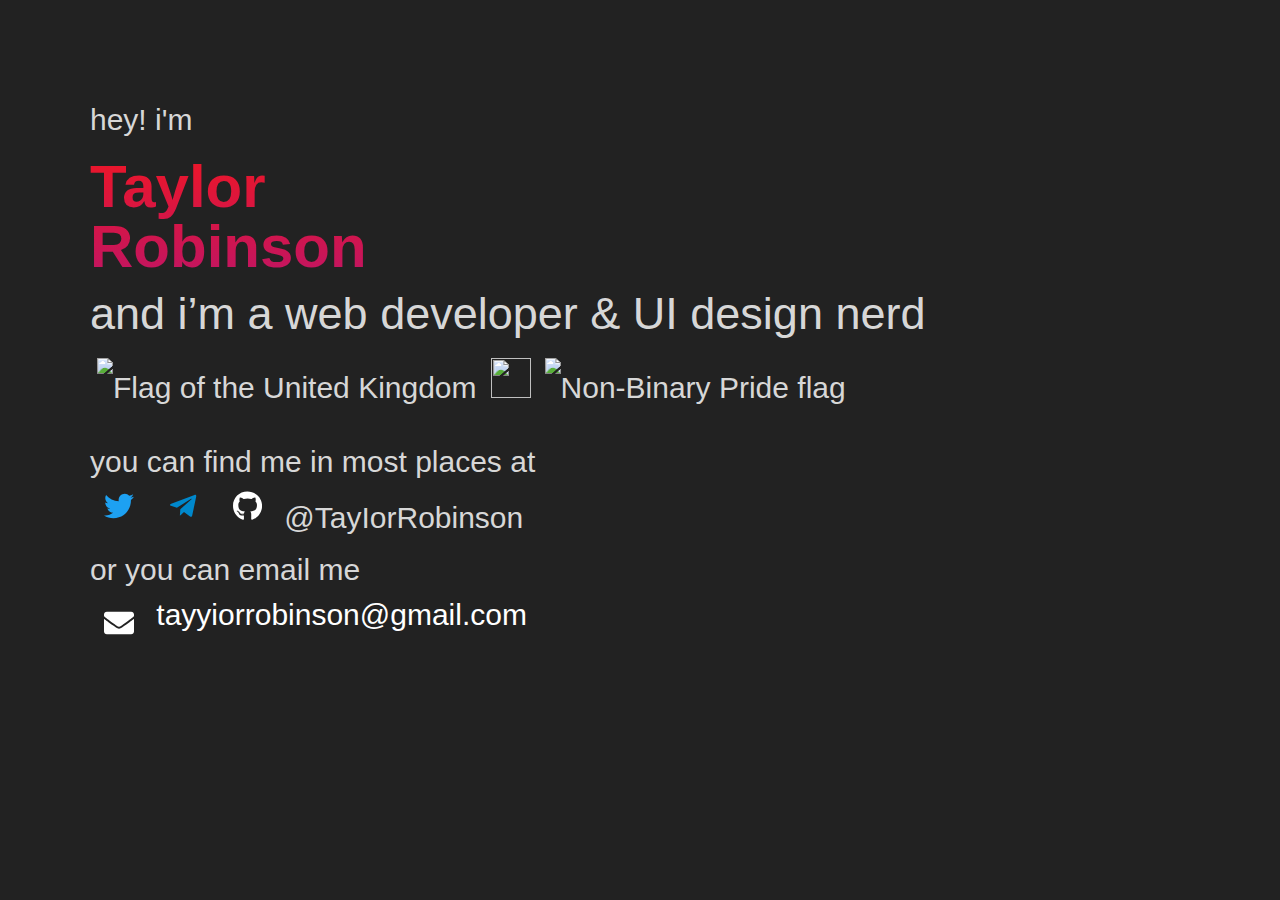
==== index.pretty.html @ cceeb3ab "stuff" ====
<!DOCTYPE html>
<html>

<head>
    <title>Taylor Robinson</title>
    <link href="index.pretty.css" rel="stylesheet">
    <meta name="viewport" content="width=device-width, initial-scale=1, maximum-scale=1, user-scalable=no" />
    <meta http-equiv="content-type" content="text/html; charset=UTF-8">
    <meta name="theme-color" content="#ff0321"/>
    <meta name="description" content="is a web developer & UI design nerd">
    <meta property="og:title" content="Taylor Robinson" />
    <meta property="og:type" content="site" />
    <meta property="og:url" content="https://robins.one/" />
    <meta property="og:description" content="is a web developer & UI design nerd" />
    <meta property="og:locale" content="en_GB" />
    <meta property="og:site_name" content="Taylor Robinson" />
    <script type="application/ld+json">
        {"name":"Taylor Robinson","description":"is a web developer & UI design nerd","@type":"WebSite","url":"http://robins.one","headline":"Taylor Robinson","@context":"http://schema.org"}
    </script>
    <style>
        @import url(font/stylesheet.css);

body {
    background:#222;
    color: #d7d7d7;
    font-size: 30px;
    padding:75px;
    font-family: "Brandon Grotesque", sans-serif;
    line-height:2em;
}
body * {
    margin: 7px;
    font-weight: 500;
}
a {
    color: #fff;
    text-decoration: none;
}

#links > a, #links > i {
    vertical-align: text-bottom;
    margin:0;
}
svg[data-icon="envelope"] { vertical-align: bottom;}
.fa-twitter { color: #1DA1F2}
.fa-telegram-plane { color: #0088CC}

h1 {
    font-weight: 900;
    color: #C11562;
    background: -webkit-linear-gradient(#EC1628, #C11562);
    -webkit-background-clip: text;
    -webkit-text-fill-color: transparent;
}
#emailHeader, #linkHeader {
    margin-bottom: -0.5em;
}
#emailHeader {
    margin-top: -0.5em;
}
    </style>
</head>

<body lang="en_GB">
    <p id='greeting'>
        hey! i'm
    </p>
    <h1 id='name'>Taylor<br>Robinson</h1>
    <h2 id='description'>
        and i’m a web developer & UI design nerd
    </h2>
    <p id='emojis'><img alt="Flag of the United Kingdom" src='img/uk.svg' height='40'  width='40'><img flag="LGBTQ+ Pride flag" src='img/gay.svg' height='40' width='40'><img alt="Non-Binary Pride flag" src='img/gener.svg'
            height='40'  width='40'> </p>
    <p id='linkHeader'>you can find me in most places at</p>
    <p class="links"><a alt="Twitter" href='https://twitter.com/tayiorrobinson'><svg height=30 aria-hidden="true" focusable="false"
                data-prefix="fab" data-icon="twitter" class="svg-inline--fa fa-twitter fa-w-16" role="img"
                xmlns="http://www.w3.org/2000/svg" viewBox="0 0 512 512">
                <path fill="currentColor"
                    d="M459.37 151.716c.325 4.548.325 9.097.325 13.645 0 138.72-105.583 298.558-298.558 298.558-59.452 0-114.68-17.219-161.137-47.106 8.447.974 16.568 1.299 25.34 1.299 49.055 0 94.213-16.568 130.274-44.832-46.132-.975-84.792-31.188-98.112-72.772 6.498.974 12.995 1.624 19.818 1.624 9.421 0 18.843-1.3 27.614-3.573-48.081-9.747-84.143-51.98-84.143-102.985v-1.299c13.969 7.797 30.214 12.67 47.431 13.319-28.264-18.843-46.781-51.005-46.781-87.391 0-19.492 5.197-37.36 14.294-52.954 51.655 63.675 129.3 105.258 216.365 109.807-1.624-7.797-2.599-15.918-2.599-24.04 0-57.828 46.782-104.934 104.934-104.934 30.213 0 57.502 12.67 76.67 33.137 23.715-4.548 46.456-13.32 66.599-25.34-7.798 24.366-24.366 44.833-46.132 57.827 21.117-2.273 41.584-8.122 60.426-16.243-14.292 20.791-32.161 39.308-52.628 54.253z">
                </path>
            </svg></a>
        <a alt="Telegram" href='https://t.me/tayiorrobinson'><svg height=30 aria-hidden="true" focusable="false" data-prefix="fab"
                data-icon="telegram-plane" class="svg-inline--fa fa-telegram-plane fa-w-14" role="img"
                xmlns="http://www.w3.org/2000/svg" viewBox="0 0 448 512">
                <path fill="currentColor"
                    d="M446.7 98.6l-67.6 318.8c-5.1 22.5-18.4 28.1-37.3 17.5l-103-75.9-49.7 47.8c-5.5 5.5-10.1 10.1-20.7 10.1l7.4-104.9 190.9-172.5c8.3-7.4-1.8-11.5-12.9-4.1L117.8 284 16.2 252.2c-22.1-6.9-22.5-22.1 4.6-32.7L418.2 66.4c18.4-6.9 34.5 4.1 28.5 32.2z">
                </path>
            </svg></a>
        <a alt="GitHub" href='https://github.com/tayiorrobinson'><svg height=30 aria-hidden="true" focusable="false"
                data-prefix="fab" data-icon="github" class="svg-inline--fa fa-github fa-w-16" role="img"
                xmlns="http://www.w3.org/2000/svg" viewBox="0 0 496 512">
                <path fill="currentColor"
                    d="M165.9 397.4c0 2-2.3 3.6-5.2 3.6-3.3.3-5.6-1.3-5.6-3.6 0-2 2.3-3.6 5.2-3.6 3-.3 5.6 1.3 5.6 3.6zm-31.1-4.5c-.7 2 1.3 4.3 4.3 4.9 2.6 1 5.6 0 6.2-2s-1.3-4.3-4.3-5.2c-2.6-.7-5.5.3-6.2 2.3zm44.2-1.7c-2.9.7-4.9 2.6-4.6 4.9.3 2 2.9 3.3 5.9 2.6 2.9-.7 4.9-2.6 4.6-4.6-.3-1.9-3-3.2-5.9-2.9zM244.8 8C106.1 8 0 113.3 0 252c0 110.9 69.8 205.8 169.5 239.2 12.8 2.3 17.3-5.6 17.3-12.1 0-6.2-.3-40.4-.3-61.4 0 0-70 15-84.7-29.8 0 0-11.4-29.1-27.8-36.6 0 0-22.9-15.7 1.6-15.4 0 0 24.9 2 38.6 25.8 21.9 38.6 58.6 27.5 72.9 20.9 2.3-16 8.8-27.1 16-33.7-55.9-6.2-112.3-14.3-112.3-110.5 0-27.5 7.6-41.3 23.6-58.9-2.6-6.5-11.1-33.3 2.6-67.9 20.9-6.5 69 27 69 27 20-5.6 41.5-8.5 62.8-8.5s42.8 2.9 62.8 8.5c0 0 48.1-33.6 69-27 13.7 34.7 5.2 61.4 2.6 67.9 16 17.7 25.8 31.5 25.8 58.9 0 96.5-58.9 104.2-114.8 110.5 9.2 7.9 17 22.9 17 46.4 0 33.7-.3 75.4-.3 83.6 0 6.5 4.6 14.4 17.3 12.1C428.2 457.8 496 362.9 496 252 496 113.3 383.5 8 244.8 8zM97.2 352.9c-1.3 1-1 3.3.7 5.2 1.6 1.6 3.9 2.3 5.2 1 1.3-1 1-3.3-.7-5.2-1.6-1.6-3.9-2.3-5.2-1zm-10.8-8.1c-.7 1.3.3 2.9 2.3 3.9 1.6 1 3.6.7 4.3-.7.7-1.3-.3-2.9-2.3-3.9-2-.6-3.6-.3-4.3.7zm32.4 35.6c-1.6 1.3-1 4.3 1.3 6.2 2.3 2.3 5.2 2.6 6.5 1 1.3-1.3.7-4.3-1.3-6.2-2.2-2.3-5.2-2.6-6.5-1zm-11.4-14.7c-1.6 1-1.6 3.6 0 5.9 1.6 2.3 4.3 3.3 5.6 2.3 1.6-1.3 1.6-3.9 0-6.2-1.4-2.3-4-3.3-5.6-2z">
                </path>
            </svg></a> @TayIorRobinson
    </p>
    <p id='emailHeader'>or you can email me</p>
    <a class="links" href='mailto:tayyiorrobinson@gmail.com'>
        <i>
            <svg height=30 aria-hidden="true" focusable="false" data-prefix="fas"
                data-icon="envelope" class="svg-inline--fa fa-envelope fa-w-16" role="img"
                xmlns="http://www.w3.org/2000/svg" viewBox="0 0 512 512">
                <path fill="currentColor"
                    d="M502.3 190.8c3.9-3.1 9.7-.2 9.7 4.7V400c0 26.5-21.5 48-48 48H48c-26.5 0-48-21.5-48-48V195.6c0-5 5.7-7.8 9.7-4.7 22.4 17.4 52.1 39.5 154.1 113.6 21.1 15.4 56.7 47.8 92.2 47.6 35.7.3 72-32.8 92.3-47.6 102-74.1 131.6-96.3 154-113.7zM256 320c23.2.4 56.6-29.2 73.4-41.4 132.7-96.3 142.8-104.7 173.4-128.7 5.8-4.5 9.2-11.5 9.2-18.9v-19c0-26.5-21.5-48-48-48H48C21.5 64 0 85.5 0 112v19c0 7.4 3.4 14.3 9.2 18.9 30.6 23.9 40.7 32.4 173.4 128.7 16.8 12.2 50.2 41.8 73.4 41.4z">
                </path>
            </svg>
        </i>
        tayyiorrobinson@gmail.com
    </a>

</body>

</html>
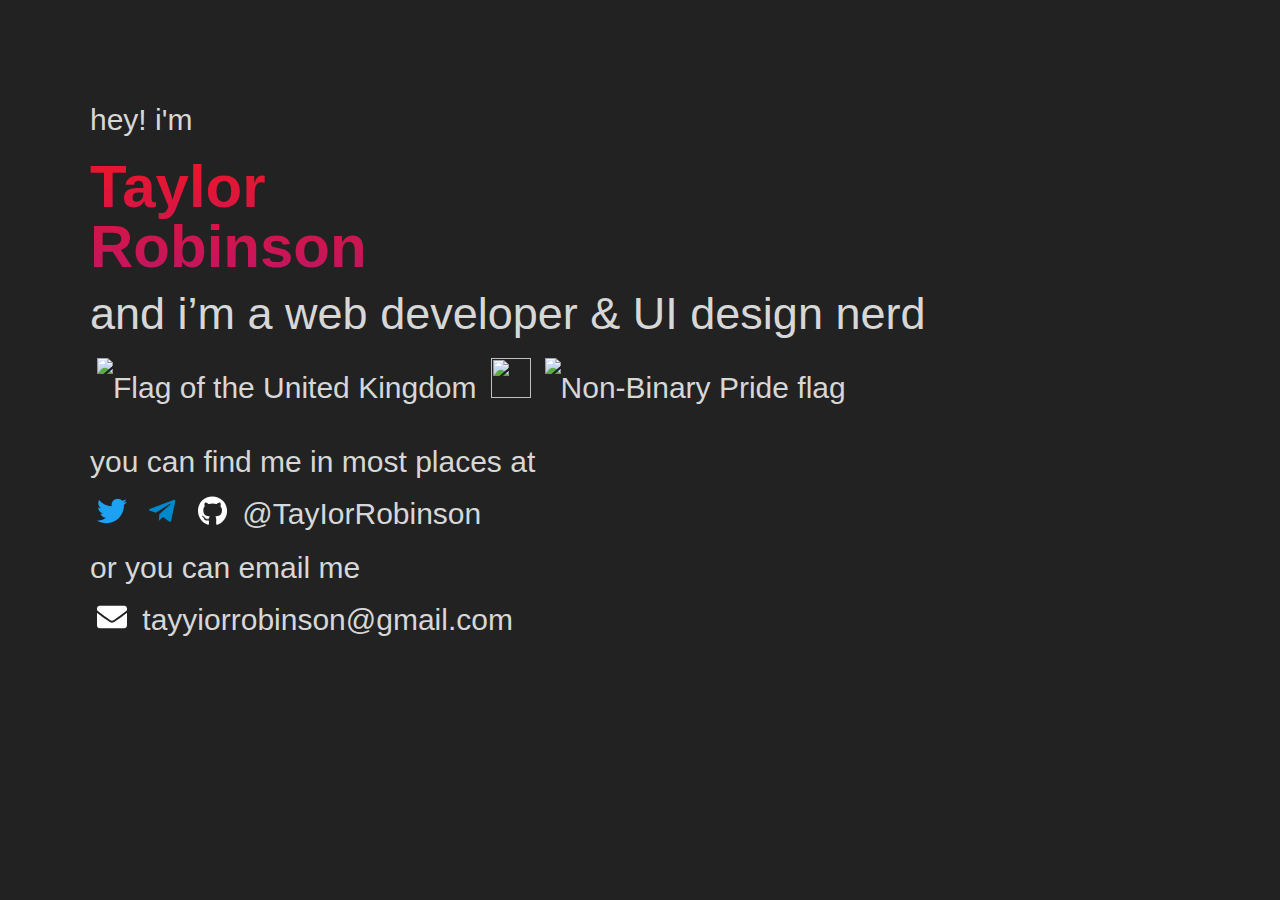
==== commit 86e31a83: "fix icons" ====
--- a/index.pretty.html
+++ b/index.pretty.html
@@ -3,7 +3,6 @@
 
 <head>
     <title>Taylor Robinson</title>
-    <link href="index.pretty.css" rel="stylesheet">
     <meta name="viewport" content="width=device-width, initial-scale=1, maximum-scale=1, user-scalable=no" />
     <meta http-equiv="content-type" content="text/html; charset=UTF-8">
     <meta name="theme-color" content="#ff0321"/>
@@ -32,16 +31,13 @@
     margin: 7px;
     font-weight: 500;
 }
-a {
+a,i {
     color: #fff;
     text-decoration: none;
+    vertical-align: middle;
 }
 
-#links > a, #links > i {
-    vertical-align: text-bottom;
-    margin:0;
-}
-svg[data-icon="envelope"] { vertical-align: bottom;}
+
 .fa-twitter { color: #1DA1F2}
 .fa-telegram-plane { color: #0088CC}
 
@@ -57,6 +53,9 @@
 }
 #emailHeader {
     margin-top: -0.5em;
+}
+.svg-inline--fa {
+    margin: 0;
 }
     </style>
 </head>
@@ -86,7 +85,8 @@
                     d="M446.7 98.6l-67.6 318.8c-5.1 22.5-18.4 28.1-37.3 17.5l-103-75.9-49.7 47.8c-5.5 5.5-10.1 10.1-20.7 10.1l7.4-104.9 190.9-172.5c8.3-7.4-1.8-11.5-12.9-4.1L117.8 284 16.2 252.2c-22.1-6.9-22.5-22.1 4.6-32.7L418.2 66.4c18.4-6.9 34.5 4.1 28.5 32.2z">
                 </path>
             </svg></a>
-        <a alt="GitHub" href='https://github.com/tayiorrobinson'><svg height=30 aria-hidden="true" focusable="false"
+        <a alt="GitHub" href='https://github.com/tayiorrobinson'>
+            <svg height=30 aria-hidden="true" focusable="false"
                 data-prefix="fab" data-icon="github" class="svg-inline--fa fa-github fa-w-16" role="img"
                 xmlns="http://www.w3.org/2000/svg" viewBox="0 0 496 512">
                 <path fill="currentColor"
@@ -95,18 +95,18 @@
             </svg></a> @TayIorRobinson
     </p>
     <p id='emailHeader'>or you can email me</p>
-    <a class="links" href='mailto:tayyiorrobinson@gmail.com'>
-        <i>
-            <svg height=30 aria-hidden="true" focusable="false" data-prefix="fas"
-                data-icon="envelope" class="svg-inline--fa fa-envelope fa-w-16" role="img"
+    <p class="links">
+        <a href='mailto:tayyiorrobinson@gmail.com'>
+            <svg height=30 aria-hidden="true" focusable="false"
+                data-prefix="fab" data-icon="envelope" class="svg-inline--fa fa-w-16" role="img"
                 xmlns="http://www.w3.org/2000/svg" viewBox="0 0 512 512">
                 <path fill="currentColor"
                     d="M502.3 190.8c3.9-3.1 9.7-.2 9.7 4.7V400c0 26.5-21.5 48-48 48H48c-26.5 0-48-21.5-48-48V195.6c0-5 5.7-7.8 9.7-4.7 22.4 17.4 52.1 39.5 154.1 113.6 21.1 15.4 56.7 47.8 92.2 47.6 35.7.3 72-32.8 92.3-47.6 102-74.1 131.6-96.3 154-113.7zM256 320c23.2.4 56.6-29.2 73.4-41.4 132.7-96.3 142.8-104.7 173.4-128.7 5.8-4.5 9.2-11.5 9.2-18.9v-19c0-26.5-21.5-48-48-48H48C21.5 64 0 85.5 0 112v19c0 7.4 3.4 14.3 9.2 18.9 30.6 23.9 40.7 32.4 173.4 128.7 16.8 12.2 50.2 41.8 73.4 41.4z">
                 </path>
             </svg>
-        </i>
+        </a>
         tayyiorrobinson@gmail.com
-    </a>
+    </p>
 
 </body>
 
